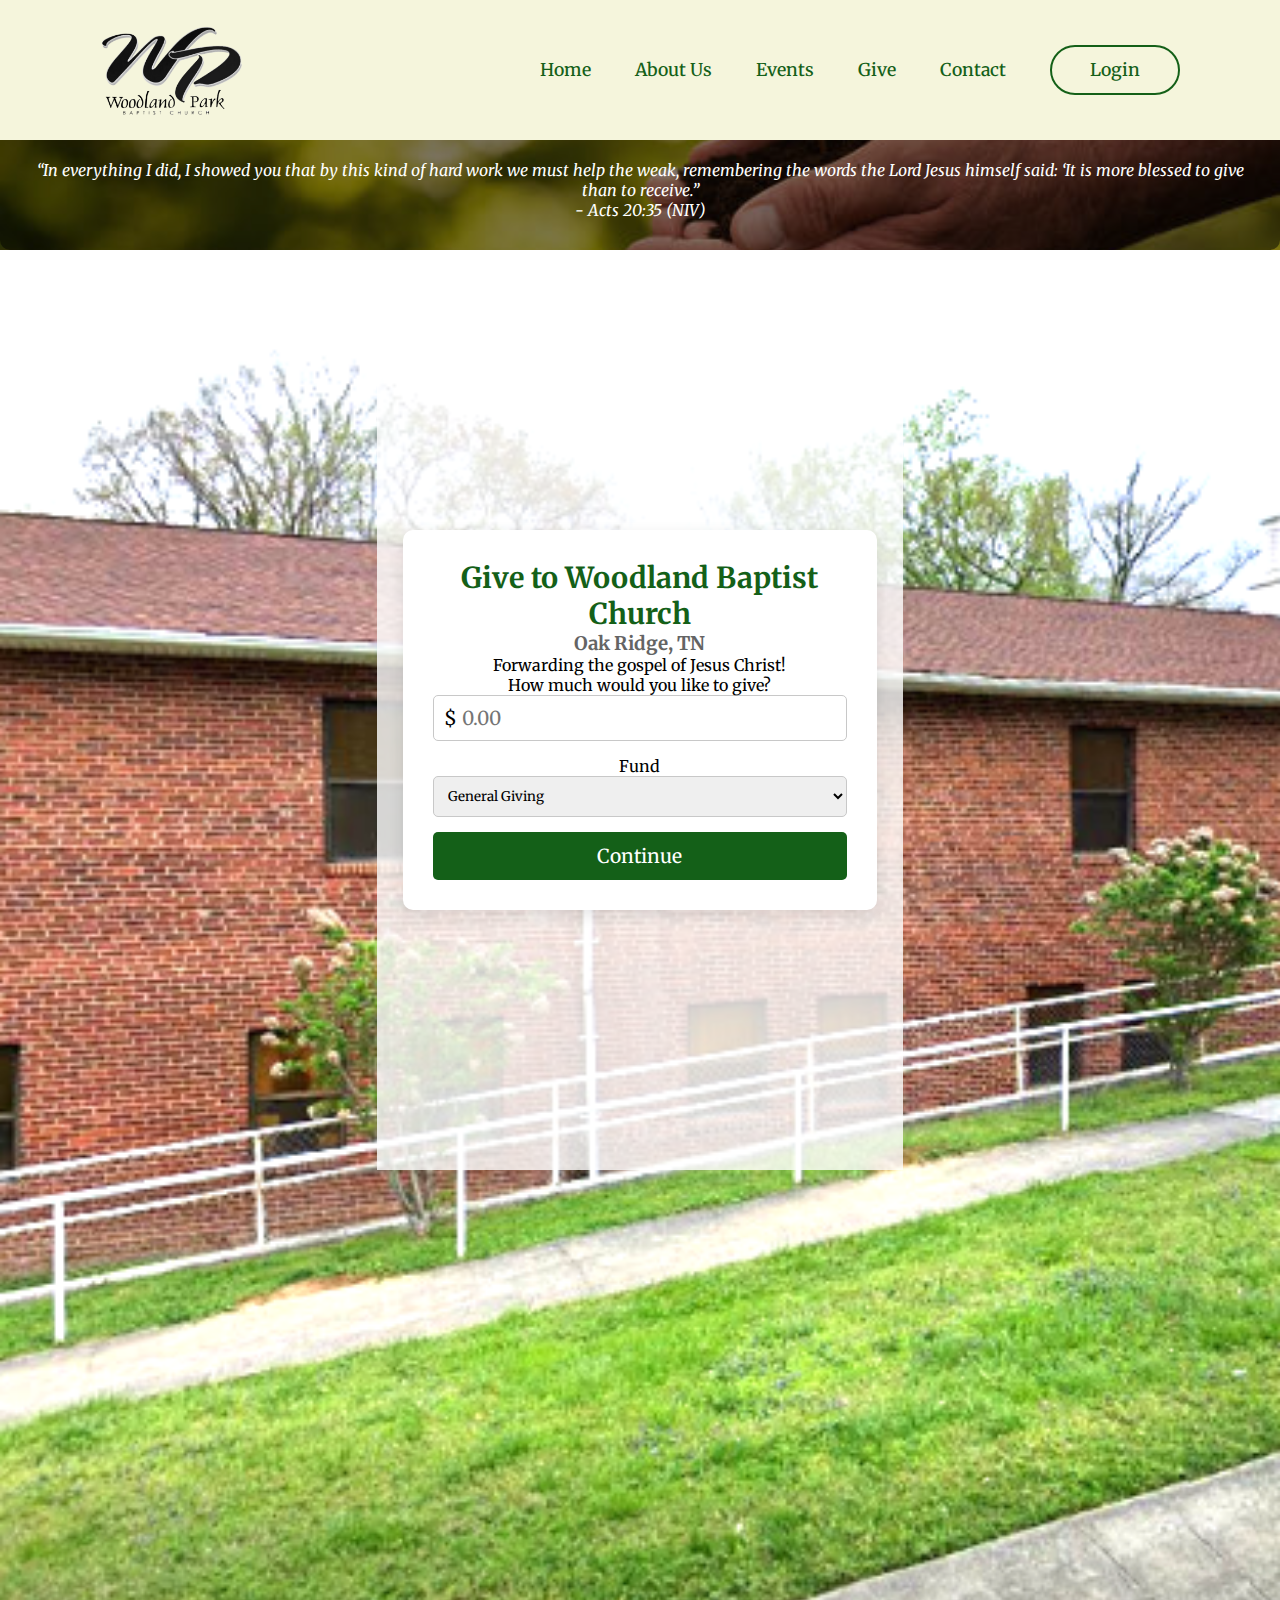
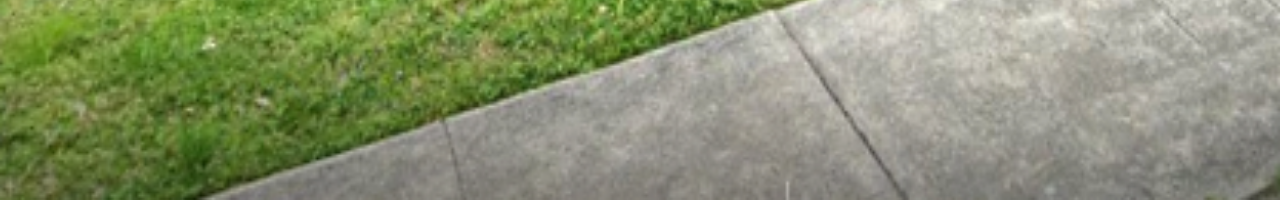
==== give.html @ a092a2c3 "Initial commit" ====
<!DOCTYPE html>
<html lang="en">
<head>
    <meta charset="UTF-8">
    <meta name="viewport" content="width=device-width, initial-scale=1.0">
    <title>Give - Woodland Baptist Church</title>
    <link rel="stylesheet" href="css/style.css">
</head>

<body>
    <header>
        <a href="index.html" class="logo">
            <img src="images/logo.png" alt="Woodland Park Baptist Church Logo">
        </a>
        <nav class="navigation">
            <a href="index.html">Home</a>
            <a href="#">About Us</a>
            <a href="#">Events</a>
            <a href="give.html">Give</a>
            <a href="#">Contact</a>
            <button class="btnLogin-popup">Login</button>
        </nav>
    </header>

    <div class="quote-box">
        <p>“In everything I did, I showed you that by this kind of hard work we must help the weak, 
            remembering the words the Lord Jesus himself said: ‘It is more blessed to give than to receive.”</p>
        <cite>- Acts 20:35 (NIV)</cite>
    </div>

    <section class="donation-container">
        <div class="donation-box">
            <h1>Give to Woodland Baptist Church</h1>
            <h3>Oak Ridge, TN</h3>
            <p>Forwarding the gospel of Jesus Christ!</p>



            <form class="donation-form">
                <label for="amount">How much would you like to give?</label>
                <div class="input-group">
                    <span>$</span>
                    <input type="number" id="amount" placeholder="0.00">
                </div>

                <label for="fund">Fund</label>
                <select id="fund">
                    <option value="general">General Giving</option>
                    <option value="missions">Missions</option>
                    <option value="building">Building Fund</option>
                </select>

                <button type="submit" class="btn-donate">Continue</button>
            </form>


        </div>
    </section>

    <script src="script.js"></script>
</body>
</html>
---- css/style.css ----
@import url('https://fonts.googleapis.com/css2?family=Merriweather:wght@300;400;700;900&display=swap');

* {
    margin: 0;
    padding:0;
    box-sizing: border-box;
    font-family: "Merriweather", serif;
}

/* Ensure scrollbar is always present */
html {
    overflow-y: scroll; /* Always show scrollbar */
}


/* Ensure the body layout aligns elements in a vertical column */
body {
    display: flex;
    flex-direction: column;
    background: url('../images/church.png') no-repeat center center;
    background-size: cover;
    align-items: center;
    justify-content: flex-start; /* Align content from the top */
    min-height: 200vh;
    padding-top: 50px;
}


header {
    position: fixed;
    top: 0;
    left: 0;
    width: 100%;
    padding: 20px 100px;
    background: #F5F5DC;
    display: flex;
    justify-content: space-between;
    align-items: center;
    z-index: 99;
}



.logo img {
    height: 100px; 
    width: auto; 
    display: block;
}

.navigation a {
    position: relative;
    font-size: 1.1em;
    color: rgb(20, 96, 24);
    text-decoration: none;
    font-weight: 500;
    margin-left: 40px;
}

.navigation a::after { 
    content: '';
    position:absolute;
    left: 0; 
    bottom: -6px;
    width: 100%;
    height: 3px;
    background: rgb(20, 96, 24);
    border-radius: 5px;
    transform: scaleX(0);
    transition: transform .5s;
}

.navigation a:hover::after {
    transform-origin: left;
    transform: scaleX(1);
}

.navigation .btnLogin-popup {
    width: 130px;
    height: 50px;
    background: transparent;
    border: 2px solid rgb(20, 96, 24);
    outline: none;
    border-radius: 40px;
    cursor: pointer;
    font-size: 1.1em;
    color: rgb(20, 96, 24);
    font-weight: 500;
    margin-left: 40px;
    transition: .5s;
}

.navigation .btnLogin-popup:hover {
    background: rgb(138, 202, 141);
    color: #162938
}

.hero {
    position: relative;
    width: 100%;
    height: 100vh;
    background: none;
    display: flex;
    justify-content: center;
    align-items: center;
    text-align: center;
    color: white;
}

.hero::before {
    content: "";
    position: absolute;
    top: 0;
    left: 0;
    width: 100%;
    height: 100%;
    background: rgba(0, 0, 0, 0.5);
}

.hero-content {
    position: relative;
    z-index: 2;
    max-width: 800px;
    padding: 20px;
    text-align: center;
}

.hero h1 {
    font-size: 3em;
    font-weight: 700;
    text-transform: uppercase;
}

.hero h2 {
    font-size: 2em;
    font-weight: 500;
    margin-bottom: 15px;
}

.hero p {
    font-size: 1.2em;
    font-weight: 400;
    max-width: 600px;
    margin: 0 auto;
}

.cta-buttons {
    margin-top: 20px;
}

.btn {
    display: inline-block;
    padding: 12px 24px;
    margin: 10px;
    text-decoration: none;
    font-size: 18px;
    font-weight: bold;
    border-radius: 50px;
    transition: all 0.3s ease-in-out;
}

.btn.primary {
    background: #28a745;
    color: white;
}

.btn.primary:hover {
    background: #218838;
}

.btn.secondary {
    background: #007bff;
    color: white;
}

.btn.secondary:hover {
    background: #0056b3;
}

.hero h1, .hero h2, .hero p, .cta-buttons {
    opacity: 0;
    transform: translateY(20px);
    animation: fadeInUp 1s ease-in-out forwards;
}

@keyframes fadeInUp {
    0% { opacity: 0; transform: translateY(20px); }
    100% { opacity: 1; transform: translateY(0); }
}

.donation-container {
    display: flex;
    justify-content: center;
    align-items: center;
    height: 100vh;
    background: rgba(255, 255, 255, 0.8);
}

.donation-box {
    background: white;
    padding: 30px;
    border-radius: 10px;
    box-shadow: 0px 5px 15px rgba(0, 0, 0, 0.1);
    text-align: center;
    max-width: 900px;
    width: 90%;
}

.donation-box h1 {
    font-size: 1.8em;
    color: rgb(20, 96, 24);
}

.donation-box h3 {
    color: rgb(100, 100, 100);
}

.input-group {
    display: flex;
    align-items: center;
    border: 1px solid rgb(200, 200, 200);
    padding: 10px;
    border-radius: 5px;
    margin-bottom: 15px;
}

.input-group span {
    font-size: 1.2em;
    margin-right: 5px;
}

.input-group input {
    border: none;
    font-size: 1.2em;
    width: 100%;
}

select {
    width: 100%;
    padding: 10px;
    border: 1px solid rgb(200, 200, 200);
    border-radius: 5px;
    margin-bottom: 15px;
}

.btn-donate {
    width: 100%;
    padding: 12px;
    background: rgb(20, 96, 24);
    color: white;
    font-size: 1.2em;
    border: none;
    border-radius: 5px;
    cursor: pointer;
}

.btn-donate:hover {
    background: rgb(15, 80, 20);
}

.quote-box {
    width: 100%; 
    margin: 80px auto 20px auto; /* Centers the box and adds spacing */
    text-align: center;
    font-style: italic;
    color: white; /* Ensure text is readable */
    padding: 30px;
    border-radius: 0px;
    position: relative;
    z-index: 1;

    /* Background Image */
    background: url('../images/give.jpg') no-repeat center center;
    background-size: cover;

    /* Add a dark overlay effect for readability */
    position: relative;
    overflow: hidden;
}

.quote-box::before {
    content: "";
    position: absolute;
    top: 0;
    left: 0;
    width: 100%;
    height: 100%;
    background: rgba(0, 0, 0, 0.5); /* Dark overlay */
    z-index: -1;
    border-radius: 10px;
}


/* Overlay for Quote */
.quote-overlay {
    background: rgba(20, 96, 24, 0.8); /* Green transparent overlay */
    color: white;
    text-align: center;
    padding: 20px;
    width: 80%;
    max-width: 700px;
    border-radius: 10px;
    box-shadow: 2px 2px 10px rgba(0, 0, 0, 0.2);
}

/* Quote Text Styling */
.quote-overlay h2 {
    font-size: 1.8em;
    font-weight: bold;
    margin-bottom: 10px;
}

.quote-overlay p {
    font-size: 1.2em;
    font-style: italic;
}
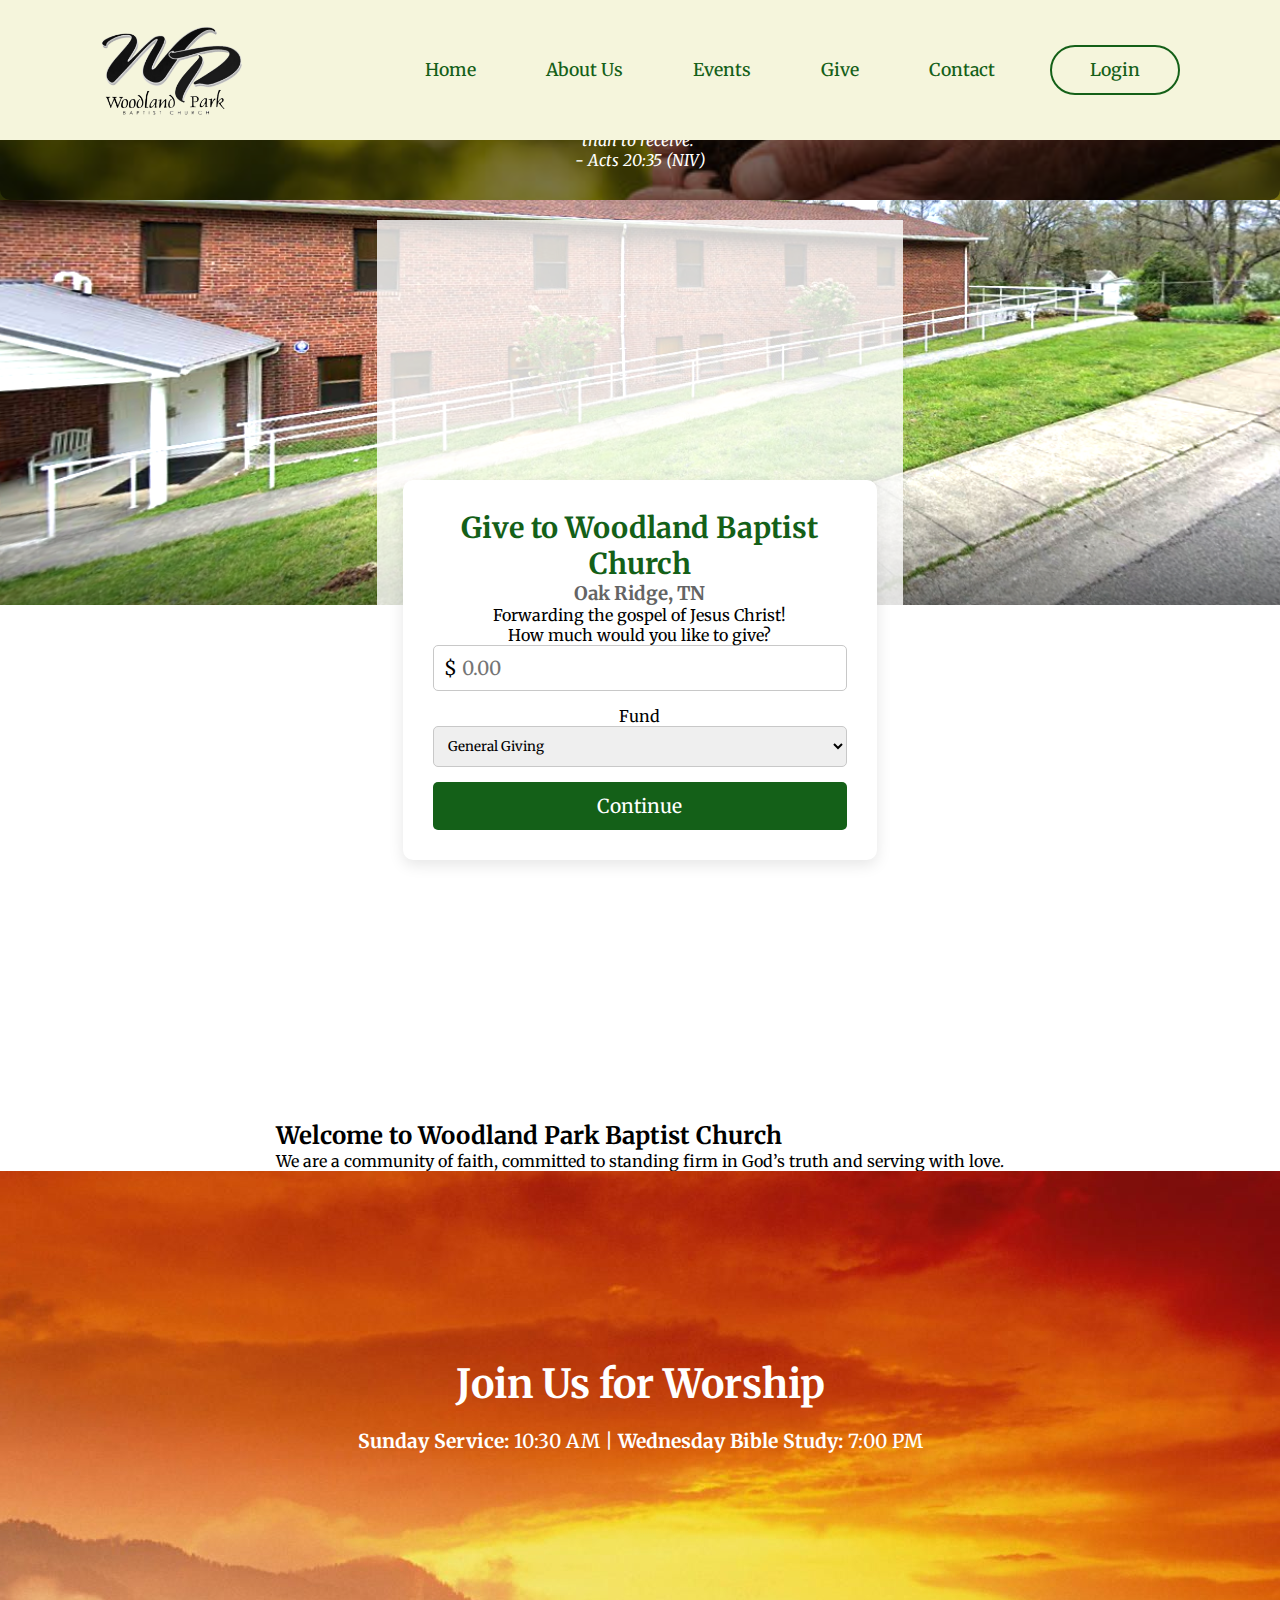
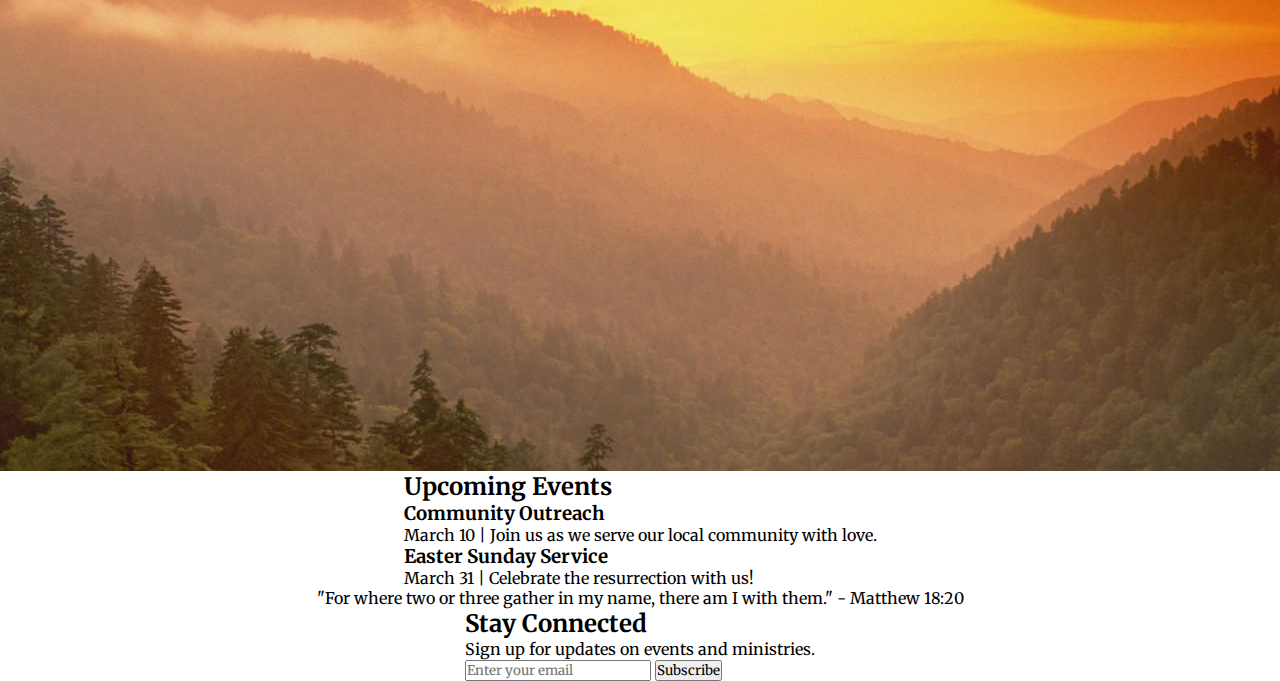
==== commit fc9543a6: "Updated hero and service-times sections" ====
--- a/give.html
+++ b/give.html
@@ -57,6 +57,41 @@
         </div>
     </section>
 
+    <section class="welcome">
+        <h2>Welcome to Woodland Park Baptist Church</h2>
+        <p>We are a community of faith, committed to standing firm in God’s truth and serving with love.</p>
+    </section>
+    
+    <section class="service-times">
+        <h2>Join Us for Worship</h2>
+        <p><strong>Sunday Service:</strong> 10:30 AM | <strong>Wednesday Bible Study:</strong> 7:00 PM</p>
+        <iframe src="https://www.google.com/maps/embed?pb=..." width="600" height="400"></iframe>
+    </section>
+    
+    <section class="events">
+        <h2>Upcoming Events</h2>
+        <div class="event">
+            <h3>Community Outreach</h3>
+            <p>March 10 | Join us as we serve our local community with love.</p>
+        </div>
+        <div class="event">
+            <h3>Easter Sunday Service</h3>
+            <p>March 31 | Celebrate the resurrection with us!</p>
+        </div>
+    </section>
+    
+    <section class="quote">
+        <p>"For where two or three gather in my name, there am I with them." - Matthew 18:20</p>
+    </section>
+    
+    <section class="newsletter">
+        <h2>Stay Connected</h2>
+        <p>Sign up for updates on events and ministries.</p>
+        <input type="email" placeholder="Enter your email">
+        <button>Subscribe</button>
+    </section>
+    
+
     <script src="script.js"></script>
 </body>
 </html>
--- a/css/style.css
+++ b/css/style.css
@@ -17,12 +17,13 @@
 body {
     display: flex;
     flex-direction: column;
-    background: url('../images/church.png') no-repeat center center;
-    background-size: cover;
+    background: url('../images/church.png') no-repeat top center;
+    background-size: contain;
     align-items: center;
     justify-content: flex-start; /* Align content from the top */
     min-height: 200vh;
     padding-top: 50px;
+    margin-bottom: 0;
 }
 
 
@@ -38,13 +39,16 @@
     align-items: center;
     z-index: 99;
 }
-
-
 
 .logo img {
     height: 100px; 
     width: auto; 
     display: block;
+}
+
+.navigation {
+    display: flex;
+    align-items: center;
 }
 
 .navigation a {
@@ -54,6 +58,9 @@
     text-decoration: none;
     font-weight: 500;
     margin-left: 40px;
+    padding: 10px 15px;
+    transition: background 0.3s ease-in-out;
+    border-radius: 5px;
 }
 
 .navigation a::after { 
@@ -94,6 +101,49 @@
     color: #162938
 }
 
+
+/* Dropdown Container */
+.dropdown {
+    position: relative;
+    display: inline-block;
+}
+
+/* Dropdown Content - Hidden by Default */
+.dropdown-content {
+    display: none;
+    position: absolute;
+    background: #F5F5DC;  /* Matches Navigation Background */
+    min-width: 200px;
+    
+    
+    z-index: 10;
+    top: 170%;
+    left: 0;
+    padding: 10px 0;
+}
+
+/* Dropdown Links */
+.dropdown-content a {
+    color: rgb(20, 96, 24);
+    padding: 12px 16px;
+    text-decoration: none;
+    display: block;
+    transition: background 0.3s ease-in-out;
+}
+
+/* Show Dropdown on Hover */
+.dropdown:hover .dropdown-content {
+    display: block;
+}
+
+/* Hover Effect for Dropdown Links */
+.dropdown-content a:hover {
+    background: rgba(20, 96, 24, 0.2);
+}
+
+
+
+
 .hero {
     position: relative;
     width: 100%;
@@ -104,6 +154,7 @@
     align-items: center;
     text-align: center;
     color: white;
+    
 }
 
 .hero::before {
@@ -113,7 +164,10 @@
     left: 0;
     width: 100%;
     height: 100%;
+    max-height: 100vh; /* Ensure it only covers the hero section */
     background: rgba(0, 0, 0, 0.5);
+    mask-image: linear-gradient(to bottom, rgba(0, 0, 0, 1) 70%, rgba(0, 0, 0, 0) 100%);
+    
 }
 
 .hero-content {
@@ -143,49 +197,17 @@
     margin: 0 auto;
 }
 
-.cta-buttons {
-    margin-top: 20px;
-}
-
-.btn {
-    display: inline-block;
-    padding: 12px 24px;
-    margin: 10px;
-    text-decoration: none;
-    font-size: 18px;
-    font-weight: bold;
-    border-radius: 50px;
-    transition: all 0.3s ease-in-out;
-}
-
-.btn.primary {
-    background: #28a745;
-    color: white;
-}
-
-.btn.primary:hover {
-    background: #218838;
-}
-
-.btn.secondary {
-    background: #007bff;
-    color: white;
-}
-
-.btn.secondary:hover {
-    background: #0056b3;
-}
-
-.hero h1, .hero h2, .hero p, .cta-buttons {
+@keyframes fadeInUp {
+    0% { opacity: 0; transform: translateY(20px); }
+    100% { opacity: 1; transform: translateY(0); }
+}
+
+.hero h1, .hero h2, .hero p {
     opacity: 0;
     transform: translateY(20px);
     animation: fadeInUp 1s ease-in-out forwards;
 }
 
-@keyframes fadeInUp {
-    0% { opacity: 0; transform: translateY(20px); }
-    100% { opacity: 1; transform: translateY(0); }
-}
 
 .donation-container {
     display: flex;
@@ -313,3 +335,57 @@
     font-size: 1.2em;
     font-style: italic;
 }
+
+html, body {
+    margin: 0;
+    padding: 0;
+    width: 100%;
+}
+
+
+.service-times {
+    background: url('../images/join.jpg') no-repeat top center; /* Full-width background */
+    width: 100vw; /* Ensures it spans the full viewport width */
+    height: 100vh; /* Section height */
+    display: flex;
+    flex-direction: column;
+    justify-content: center;
+    align-items: center;
+    text-align: left;
+    color: white; /* Ensures text is readable */
+    padding: 40px 20px;
+    margin: 0; /* Remove default margin */
+    position: relative;
+    left: 0;
+    right: 0;
+}
+
+/* Move only the text section to the left */
+.service-text {
+    align-self: flex-start; /* Aligns text block to the left */
+    max-width: 600px; /* Restricts width for a clean look */
+    padding-left: 10%; /* Moves text further to the left */
+}
+
+
+.service-times h2 {
+    font-size: 2.5rem;
+    font-weight: bold;
+    margin-bottom: 20px;
+    
+}
+
+.service-times p {
+    font-size: 1.2rem;
+    font-weight: 500;
+    margin-bottom: 30px;
+}
+
+.service-times iframe {
+    width: 80%;
+    max-width: 800px;
+    height: 400px;
+    border: none;
+    border-radius: 10px;
+}
+
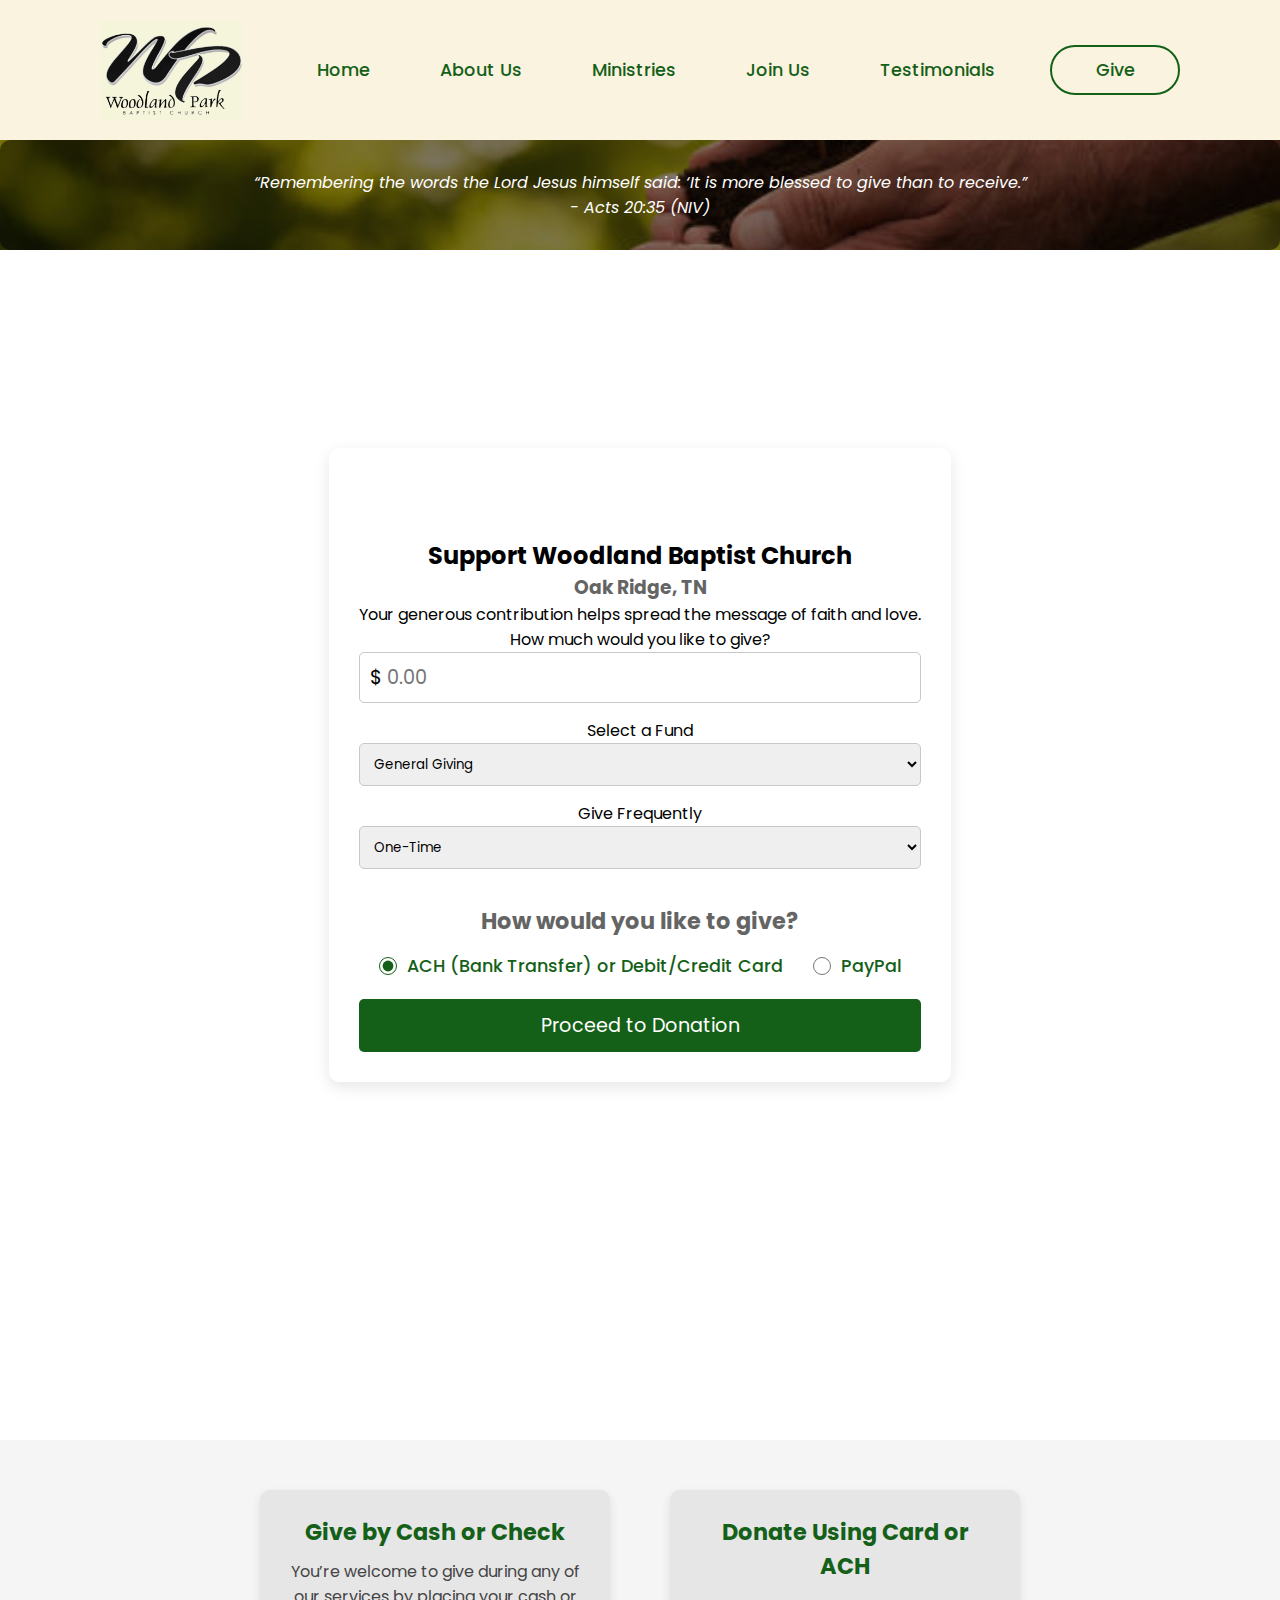
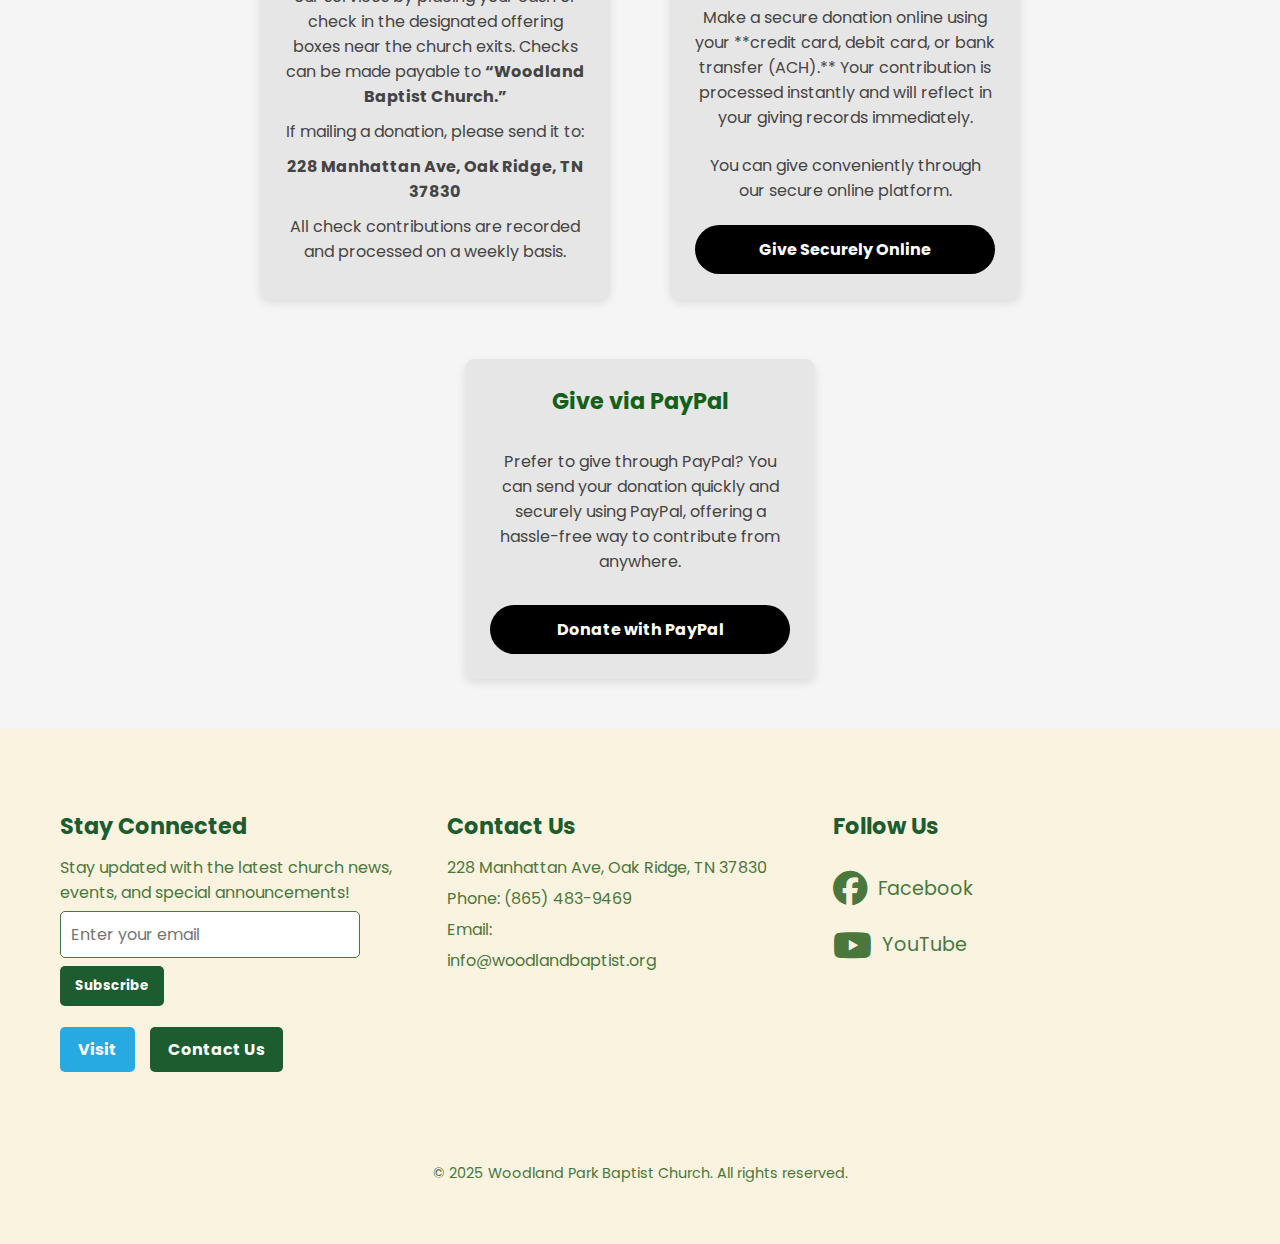
==== commit 0baeb4e8: "Updated home, give, pay, about" ====
--- a/give.html
+++ b/give.html
@@ -5,6 +5,8 @@
     <meta name="viewport" content="width=device-width, initial-scale=1.0">
     <title>Give - Woodland Baptist Church</title>
     <link rel="stylesheet" href="css/style.css">
+    <link rel="stylesheet" href="https://cdnjs.cloudflare.com/ajax/libs/font-awesome/6.4.2/css/all.min.css">
+
 </head>
 
 <body>
@@ -13,84 +15,165 @@
             <img src="images/logo.png" alt="Woodland Park Baptist Church Logo">
         </a>
         <nav class="navigation">
-            <a href="index.html">Home</a>
-            <a href="#">About Us</a>
-            <a href="#">Events</a>
-            <a href="give.html">Give</a>
-            <a href="#">Contact</a>
-            <button class="btnLogin-popup">Login</button>
+            <a href="#">Home</a>
+            <div class="dropdown">
+                <a href="#">About Us</a>
+                <div class="dropdown-content">
+                    <a href="#">Our History</a>
+                    <a href="#">Plan a Visit</a>
+                </div>
+            </div>
+
+            <div class="dropdown">
+                <a href="#">Ministries</a>
+                <div class="dropdown-content">
+                    <a href="#">Church Ministries</a>
+                    <a href="#">Worship</a>
+                    <a href="#">Community Outreach</a>
+                </div>
+            </div>
+
+            <div class="dropdown">
+                <a href="#">Join Us</a>
+                <div class="dropdown-content">
+                    <a href="#">Baptism</a>
+                    <a href="#">Volunteer Opportunities</a>
+                    <a href="#">Join a Group</a>
+                </div>
+            </div>
+
+            <div class="dropdown">
+                <a href="#">Testimonials</a>
+                <div class="dropdown-content">
+                    <a href="#">Member Stories</a>
+                    <a href="#">Faith Journeys</a>
+                </div>
+            </div>
+
+            <button class="btnLogin-popup">Give</button>
         </nav>
     </header>
 
     <div class="quote-box">
-        <p>“In everything I did, I showed you that by this kind of hard work we must help the weak, 
-            remembering the words the Lord Jesus himself said: ‘It is more blessed to give than to receive.”</p>
+        <p>“Remembering the words the Lord Jesus himself said: ‘It is more blessed to give than to receive.”</p>
         <cite>- Acts 20:35 (NIV)</cite>
     </div>
 
     <section class="donation-container">
         <div class="donation-box">
-            <h1>Give to Woodland Baptist Church</h1>
+            <h1>Make a Difference</h1>
+            <h2>Support Woodland Baptist Church</h2>
             <h3>Oak Ridge, TN</h3>
-            <p>Forwarding the gospel of Jesus Christ!</p>
+            <p>Your generous contribution helps spread the message of faith and love.</p>
 
-
-
-            <form class="donation-form">
+            <form class="donation-form" id="donationForm">
                 <label for="amount">How much would you like to give?</label>
                 <div class="input-group">
                     <span>$</span>
                     <input type="number" id="amount" placeholder="0.00">
                 </div>
 
-                <label for="fund">Fund</label>
+                <label for="fund">Select a Fund</label>
                 <select id="fund">
                     <option value="general">General Giving</option>
                     <option value="missions">Missions</option>
                     <option value="building">Building Fund</option>
                 </select>
 
-                <button type="submit" class="btn-donate">Continue</button>
-            </form>
+                <label for="frequency">Give Frequently</label> 
+                <select id="frequency">
+                    <option value="one-time">One-Time</option>
+                    <option value="weekly">Weekly</option>
+                    <option value="monthly">Monthly</option>
+                    <option value="yearly">Yearly</option>
+                </select>
+
+                <!-- Payment Selection Section -->
+<h3 class="payment-title">How would you like to give?</h3>
+<div class="payment-options">
+    <label class="payment-label">
+        <input type="radio" name="payment-method" value="ach-card" checked>
+        ACH (Bank Transfer) or Debit/Credit Card
+    </label>
+    <label class="payment-label">
+        <input type="radio" name="payment-method" value="paypal">
+        PayPal
+    </label>
+</div>
 
 
+                <button type="submit" class="btn-donate">Proceed to Donation</button>
+            </form>
         </div>
     </section>
 
-    <section class="welcome">
-        <h2>Welcome to Woodland Park Baptist Church</h2>
-        <p>We are a community of faith, committed to standing firm in God’s truth and serving with love.</p>
-    </section>
-    
-    <section class="service-times">
-        <h2>Join Us for Worship</h2>
-        <p><strong>Sunday Service:</strong> 10:30 AM | <strong>Wednesday Bible Study:</strong> 7:00 PM</p>
-        <iframe src="https://www.google.com/maps/embed?pb=..." width="600" height="400"></iframe>
-    </section>
-    
-    <section class="events">
-        <h2>Upcoming Events</h2>
-        <div class="event">
-            <h3>Community Outreach</h3>
-            <p>March 10 | Join us as we serve our local community with love.</p>
+    <section class="payment-info">
+        <div class="payment-method">
+            <h2>Give by Cash or Check</h2>
+            <p>
+                You’re welcome to give during any of our services by placing your cash or check in the designated offering boxes 
+                near the church exits. Checks can be made payable to <strong>“Woodland Baptist Church.”</strong>
+            </p>
+            <p>If mailing a donation, please send it to:</p>
+            <p><strong>228 Manhattan Ave, Oak Ridge, TN 37830</strong></p>
+            <p>All check contributions are recorded and processed on a weekly basis.</p>
         </div>
-        <div class="event">
-            <h3>Easter Sunday Service</h3>
-            <p>March 31 | Celebrate the resurrection with us!</p>
+
+        <div class="payment-method">
+            <h2>Donate Using Card or ACH</h2>
+            <p>
+                Make a secure donation online using your **credit card, debit card, or bank transfer (ACH).**  
+                Your contribution is processed instantly and will reflect in your giving records immediately.
+            </p>
+            <p>You can give conveniently through our secure online platform.</p>
+            <a href="#" class="btn-give-online">Give Securely Online</a>
+        </div>
+
+        <div class="payment-method">
+            <h2>Give via PayPal</h2>
+            <p>
+                Prefer to give through PayPal? You can send your donation quickly and securely using PayPal, 
+                offering a hassle-free way to contribute from anywhere.
+            </p>
+            <a href="https://www.paypal.com/donate" target="_blank" class="btn-give-online">Donate with PayPal</a>
         </div>
     </section>
-    
-    <section class="quote">
-        <p>"For where two or three gather in my name, there am I with them." - Matthew 18:20</p>
-    </section>
-    
-    <section class="newsletter">
-        <h2>Stay Connected</h2>
-        <p>Sign up for updates on events and ministries.</p>
-        <input type="email" placeholder="Enter your email">
-        <button>Subscribe</button>
-    </section>
-    
+
+    <footer class="footer">
+        <div class="footer-container">
+            <div class="footer-section stay-connected">
+                <h2>Stay Connected</h2>
+                <p>Stay updated with the latest church news, events, and special announcements!</p>
+                <form class="email-signup">
+                    <input type="email" placeholder="Enter your email" required>
+                    <button type="submit">Subscribe</button>
+                </form>
+
+                <div class="footer-buttons">
+                    <a href="#" class="visit">Visit</a>
+                    <a href="#" class="contact">Contact Us</a>
+                </div>
+            </div>
+            <div class="footer-section contact-info">
+                <h2>Contact Us</h2>
+                <p>228 Manhattan Ave, Oak Ridge, TN 37830</p>
+                <p>Phone: (865) 483-9469</p>
+                <p>Email: <a href="mailto:info@woodlandbaptist.org">info@woodlandbaptist.org</a></p>
+            </div>
+            <div class="footer-section social-media">
+                <h2>Follow Us</h2>
+                <div class="social-links">
+                    <a href="https://www.facebook.com/woodlandparkbapt" target="_blank">
+                        <i class="fa-brands fa-facebook"></i> Facebook
+                    </a>
+                    <a href="https://youtube.com" target="_blank">
+                        <i class="fa-brands fa-youtube"></i> YouTube
+                    </a>
+                </div>
+            </div>
+        </div>
+        <p class="footer-copyright">&copy; 2025 Woodland Park Baptist Church. All rights reserved.</p>
+    </footer>
 
     <script src="script.js"></script>
 </body>
--- a/css/style.css
+++ b/css/style.css
@@ -1,11 +1,13 @@
-@import url('https://fonts.googleapis.com/css2?family=Merriweather:wght@300;400;700;900&display=swap');
+@import url('https://fonts.googleapis.com/css2?family=Poppins:wght@300;400;500;600;700&display=swap');
+
 
 * {
     margin: 0;
-    padding:0;
+    padding: 0;
     box-sizing: border-box;
-    font-family: "Merriweather", serif;
-}
+    font-family: "Poppins", sans-serif;
+}
+
 
 /* Ensure scrollbar is always present */
 html {
@@ -17,14 +19,14 @@
 body {
     display: flex;
     flex-direction: column;
-    background: url('../images/church.png') no-repeat top center;
-    background-size: contain;
+    background: white; /* Set the background color to white */
     align-items: center;
     justify-content: flex-start; /* Align content from the top */
     min-height: 200vh;
-    padding-top: 50px;
+    padding-top: 140px;
     margin-bottom: 0;
 }
+
 
 
 header {
@@ -33,11 +35,12 @@
     left: 0;
     width: 100%;
     padding: 20px 100px;
-    background: #F5F5DC;
+    background: #FAF3E0;
     display: flex;
     justify-content: space-between;
     align-items: center;
     z-index: 99;
+    
 }
 
 .logo img {
@@ -102,60 +105,92 @@
 }
 
 
+/* Dropdown in home */
+/* Ensure the dropdown stays visible when hovering */
 /* Dropdown Container */
 .dropdown {
     position: relative;
     display: inline-block;
 }
 
-/* Dropdown Content - Hidden by Default */
+/* Dropdown Menu */
 .dropdown-content {
     display: none;
     position: absolute;
-    background: #F5F5DC;  /* Matches Navigation Background */
-    min-width: 200px;
+    background: #FAF3E0; /* Keep the same beige color */
+    min-width: 220px;
+    padding: 10px 0;
+    border-radius: 8px; /* Soft edges */
+    box-shadow: 0px 4px 8px rgba(0, 0, 0, 0.1); /* Light shadow for better visibility */
     
-    
-    z-index: 10;
-    top: 170%;
-    left: 0;
-    padding: 10px 0;
+    top: 100%; /* Correct position below the link */
+    left: -5px;
+    opacity: 0;
+    visibility: hidden;
+    transition: opacity 0.2s ease-in-out, visibility 0.2s ease-in-out, transform 0.2s ease-in-out;
+    transform: translateY(5px); /* Slight smooth dropdown effect */
+}
+
+/* Keep dropdown open when hovering over parent or dropdown itself */
+.dropdown:hover .dropdown-content,
+.dropdown-content:hover {
+    display: block;
+    opacity: 1;
+    visibility: visible;
+    transform: translateY(0);
 }
 
 /* Dropdown Links */
 .dropdown-content a {
-    color: rgb(20, 96, 24);
-    padding: 12px 16px;
+    color: rgb(20, 96, 24); /* Keep original green color */
+    padding: 12px 18px;
     text-decoration: none;
     display: block;
+    font-size: 1em;
+    font-weight: 500;
     transition: background 0.3s ease-in-out;
 }
 
-/* Show Dropdown on Hover */
-.dropdown:hover .dropdown-content {
+/* Hover Effect */
+.dropdown-content a:hover {
+    background: rgba(20, 96, 24, 0.2); /* Light green hover effect */
+    color: rgb(20, 96, 24); /* Keep the same green text color */
+    border-radius: 5px;
+}
+
+/* Add a small invisible buffer below the dropdown to prevent accidental closing */
+.dropdown::after {
+    content: "";
     display: block;
-}
-
-/* Hover Effect for Dropdown Links */
-.dropdown-content a:hover {
-    background: rgba(20, 96, 24, 0.2);
-}
-
-
-
-
+    position: absolute;
+    top: 100%;
+    left: 0;
+    width: 100%;
+    height: 10px; /* Buffer zone */
+    background: transparent;
+}
+
+
+/* hero in home*/
 .hero {
     position: relative;
-    width: 100%;
-    height: 100vh;
-    background: none;
+    width: 90%;
+    max-width: 1200px;
+    height: 100vh; /* Adjust height as needed */
+    background: url('../images/church.png') no-repeat center center;
+    background-size: cover;
     display: flex;
     justify-content: center;
     align-items: center;
     text-align: center;
     color: white;
-    
-}
+    border-radius: 15px;
+    overflow: hidden;
+    margin-top: 200px; 
+    margin-bottom: 50px; /* Keeps bottom spacing */
+    padding: 40px 0;
+}
+
 
 .hero::before {
     content: "";
@@ -164,10 +199,8 @@
     left: 0;
     width: 100%;
     height: 100%;
-    max-height: 100vh; /* Ensure it only covers the hero section */
     background: rgba(0, 0, 0, 0.5);
     mask-image: linear-gradient(to bottom, rgba(0, 0, 0, 1) 70%, rgba(0, 0, 0, 0) 100%);
-    
 }
 
 .hero-content {
@@ -209,12 +242,16 @@
 }
 
 
+/*donation in give*/
 .donation-container {
     display: flex;
     justify-content: center;
     align-items: center;
     height: 100vh;
+    min-height: 150vh;
     background: rgba(255, 255, 255, 0.8);
+    
+    margin-top: -180px; 
 }
 
 .donation-box {
@@ -223,19 +260,36 @@
     border-radius: 10px;
     box-shadow: 0px 5px 15px rgba(0, 0, 0, 0.1);
     text-align: center;
-    max-width: 900px;
-    width: 90%;
+    max-width: 1100px;
+    width: 100%;
 }
 
 .donation-box h1 {
-    font-size: 1.8em;
+    font-size: 2.5em; /* Make it slightly bigger */
     color: rgb(20, 96, 24);
+    font-weight: bold;
+    opacity: 0; /* Start invisible */
+    transform: translateY(20px); /* Start lower */
+    animation: fadeInUp 1s ease-in-out forwards;
+}
+
+/* Animation Keyframes */
+@keyframes fadeInUp {
+    0% {
+        opacity: 0;
+        transform: translateY(20px);
+    }
+    100% {
+        opacity: 1;
+        transform: translateY(0);
+    }
 }
 
 .donation-box h3 {
     color: rgb(100, 100, 100);
 }
 
+/* number input*/
 .input-group {
     display: flex;
     align-items: center;
@@ -279,6 +333,228 @@
     background: rgb(15, 80, 20);
 }
 
+/* Payment Title */
+.payment-title {
+    font-size: 1.4em;
+    font-weight: bold;
+    color: rgb(20, 96, 24);
+    margin-top: 20px;
+    text-align: center;
+}
+
+/* Payment Options (ACH / Card) */
+.payment-options {
+    display: flex;
+    justify-content: center;
+    gap: 30px;
+    margin: 15px 0 20px;
+}
+
+.payment-label {
+    font-size: 1.1em;
+    color: rgb(20, 96, 24);
+    font-weight: 500;
+    cursor: pointer;
+    display: flex;
+    align-items: center;
+    gap: 10px;
+}
+
+/* Style Radio Buttons */
+.payment-options input[type="radio"] {
+    width: 18px;
+    height: 18px;
+    accent-color: rgb(20, 96, 24); /* Green color matching theme */
+}
+/*payment info below donation*/
+/*big container*/
+.payment-info {
+    display: flex;
+    justify-content: center;
+    align-items: stretch;
+    gap: 60px;
+    padding: 50px 10%;
+    background: #f5f5f5; /* Light grey background */
+    flex-wrap: wrap;
+    width: 100vw; /* Make it span the full viewport width */
+    max-width: 100%; /* Ensures it doesn't get constrained */
+}
+
+
+/* Equal Height Payment Method Boxes */
+.payment-method {
+    background: #e6e6e6; /* Slightly darker than section */
+    padding: 25px;
+    border-radius: 10px;
+    text-align: center;
+    max-width: 350px;
+    width: 100%;
+    min-height: 320px; /* Ensures all containers have the same height */
+    display: flex;
+    flex-direction: column;
+    justify-content: space-between; /* Ensures even spacing */
+    box-shadow: 0px 4px 10px rgba(0, 0, 0, 0.1);
+}
+
+/* Titles */
+.payment-method h2 {
+    font-size: 1.4em;
+    font-weight: bold;
+    color: rgb(20, 96, 24);
+    margin-bottom: 10px;
+}
+
+/* Paragraphs */
+.payment-method p {
+    font-size: 1em;
+    color: #444;
+    margin-bottom: 10px;
+}
+
+/* Give Online Buttons */
+.btn-give-online {
+    display: inline-block;
+    padding: 12px 20px;
+    background: black;
+    color: white;
+    font-size: 1em;
+    font-weight: bold;
+    text-decoration: none;
+    border-radius: 30px;
+    transition: background 0.3s ease-in-out;
+}
+
+.btn-give-online:hover {
+    background: rgb(20, 96, 24);
+}
+
+/* Payment Form Container */
+.payment-container {
+    max-width: 500px;
+    margin: 50px auto;
+    padding: 30px;
+    background: white;
+    border-radius: 10px;
+    box-shadow: 0px 5px 15px rgba(0, 0, 0, 0.1);
+    text-align: center;
+}
+
+/* Payment Input Fields */
+.payment-input {
+    width: 100%;
+    padding: 12px;
+    margin: 10px 0;
+    border: 1px solid #ccc;
+    border-radius: 5px;
+    font-size: 1em;
+}
+
+/* ACH Payment Section */
+.ach-payment-section {
+    margin-top: 20px;
+    padding: 20px;
+    border: 1px solid #ccc;
+    border-radius: 8px;
+    background: #f9f9f9;
+}
+
+/* ACH Payment Section Styling */
+.ach-input-container {
+    display: flex;
+    flex-direction: column;
+    gap: 15px;
+    margin-bottom: 15px;
+}
+
+/* Routing and Account Number Labels with Input Beside */
+.ach-input-group {
+    display: flex;
+    align-items: center; /* Align text and input */
+    justify-content: space-between;
+    gap: 15px;
+}
+
+/* Labels for ACH Inputs */
+.ach-input-group label {
+    flex: 1; /* Makes sure labels are aligned left */
+    font-size: 1.1em;
+    color: rgb(20, 96, 24);
+    font-weight: 500;
+}
+
+/* Inputs Adjustments */
+.ach-input-group input {
+    flex: 2; /* Makes input boxes larger */
+    padding: 12px;
+    border: 1px solid #ccc;
+    border-radius: 5px;
+    font-size: 1em;
+}
+
+
+/* Hide Sections Initially */
+.hidden {
+    display: none;
+}
+
+/* Masked Account & Routing Display */
+.masked-text {
+    font-size: 1.1em;
+    font-weight: bold;
+    color: rgb(20, 96, 24);
+    margin-top: 10px;
+}
+
+/* Account Type Selection (Checking or Savings) */
+.account-type-selection {
+    display: flex;
+    justify-content: center;
+    gap: 20px;
+    margin-top: 15px;
+}
+
+.account-type-selection label {
+    font-size: 1.1em;
+    color: rgb(20, 96, 24);
+    font-weight: 500;
+    cursor: pointer;
+    display: flex;
+    align-items: center;
+    gap: 8px;
+}
+
+/* Style Radio Buttons for Account Type */
+.account-type-selection input[type="radio"] {
+    width: 16px;
+    height: 16px;
+    accent-color: rgb(20, 96, 24);
+}
+
+/* Submit Button */
+.btn-submit {
+    width: 100%;
+    padding: 12px;
+    background: rgb(20, 96, 24);
+    color: white;
+    font-size: 1.2em;
+    border: none;
+    border-radius: 5px;
+    cursor: pointer;
+    margin-top: 20px;
+    transition: background 0.3s ease-in-out;
+}
+
+.btn-submit:hover {
+    background: rgb(15, 80, 20);
+}
+
+
+
+
+
+
+
+/* quote box in give*/
 .quote-box {
     width: 100%; 
     margin: 80px auto 20px auto; /* Centers the box and adds spacing */
@@ -297,6 +573,7 @@
     /* Add a dark overlay effect for readability */
     position: relative;
     overflow: hidden;
+    margin-top: 140px;
 }
 
 .quote-box::before {
@@ -343,37 +620,63 @@
 }
 
 
+
+/*service time in home*/
 .service-times {
-    background: url('../images/join.jpg') no-repeat top center; /* Full-width background */
-    width: 100vw; /* Ensures it spans the full viewport width */
-    height: 100vh; /* Section height */
-    display: flex;
-    flex-direction: column;
-    justify-content: center;
+    background: url('../images/join.jpg') no-repeat top center;
+    background-size: cover;
+    
+    width: 100vw;
+    height: 100vh;
+    display: flex;
+    flex-direction: row; /* Align elements in a row */
+    justify-content: space-between; /* Push items to opposite sides */
     align-items: center;
     text-align: left;
-    color: white; /* Ensures text is readable */
-    padding: 40px 20px;
-    margin: 0; /* Remove default margin */
+    color: white;
+    padding: 40px 10%;
+    margin: 0;
     position: relative;
-    left: 0;
-    right: 0;
-}
-
-/* Move only the text section to the left */
+}
+
+/* Ensure text stays on the left */
 .service-text {
-    align-self: flex-start; /* Aligns text block to the left */
-    max-width: 600px; /* Restricts width for a clean look */
-    padding-left: 10%; /* Moves text further to the left */
-}
-
+    flex: 1; /* Takes up half the space */
+    max-width: 600px;
+}
+
+@keyframes flyUp {
+    0% {
+        opacity: 0;
+        transform: translateY(50px);
+    }
+    100% {
+        opacity: 1;
+        transform: translateY(0);
+    }
+}
 
 .service-times h2 {
     font-size: 2.5rem;
     font-weight: bold;
     margin-bottom: 20px;
-    
-}
+    opacity: 0; /* Start invisible */
+    transform: translateY(50px); /* Start lower */
+    transition: opacity 1.5s ease-out, transform 1.5s ease-out;
+}
+
+/* This class is added to trigger animation */
+.service-times h2.animate {
+    opacity: 1;
+    transform: translateY(0);
+}
+
+/* Prevents animation from running again once it has played */
+.service-times h2.animated {
+    opacity: 1;
+    transform: translateY(0);
+}
+
 
 .service-times p {
     font-size: 1.2rem;
@@ -382,10 +685,463 @@
 }
 
 .service-times iframe {
-    width: 80%;
-    max-width: 800px;
+    flex: 1; /* Takes up the remaining space */
+    max-width: 600px; /* Adjust width if needed */
     height: 400px;
     border: none;
     border-radius: 10px;
 }
 
+
+
+/*slide pictures in about*/
+.slideshow-container {
+    width: 100%;
+    max-width: 1000px;
+    position: relative;
+    margin: auto;
+    overflow: hidden;
+    height: 500px; 
+    margin-top: 200px;
+    margin-bottom: 50px;
+}
+
+.slide {
+    position: absolute;
+    width: 100%;
+    opacity: 0;
+    transition: opacity 3.0s ease-in-out;
+}
+
+.slide img {
+    width: 100%;
+    height: 100%;
+    object-fit: cover;
+    border-radius: 10px;
+}
+
+
+/*history in about*/
+.history {
+    background: #A9A9A9; /* Solid grey background */
+    width: 100vw;
+    height: 100vh;
+    display: flex;
+    flex-direction: column; /* Stack elements vertically */
+    justify-content: flex-start; /* Center content */
+    align-items: center;
+    text-align: center;
+    color: white;
+    padding: 40px 10%;
+    margin: 0;
+    position: relative;
+    padding: 40px 10%;
+}
+
+.history h2 {
+    font-size: 3rem; /* Bigger title */
+    font-weight: bold;
+    text-transform: uppercase;
+    
+}
+
+.history p {
+    font-size: 1.5rem;
+    font-weight: 500;
+    max-width: 800px;
+    text-align: center;
+}
+
+
+
+/*our values in about*/
+.our-values {
+    background: #f8f8f8; /* Light grey background */
+    padding: 80px 10%;
+    text-align: center;
+}
+
+.our-values h2 {
+    font-size: 2.8rem;
+    font-weight: bold;
+    text-transform: uppercase;
+    margin-bottom: 40px;
+    color: #144818; /* Dark green for church aesthetic */
+}
+
+.values-container {
+    display: flex;
+    flex-wrap: wrap;
+    gap: 20px;
+    justify-content: center;
+}
+
+.value-card {
+    background: white;
+    border-radius: 12px;
+    box-shadow: 0px 4px 10px rgba(0, 0, 0, 0.1);
+    overflow: hidden;
+    width: 260px;
+    text-align: center;
+    padding: 20px;
+    transition: transform 0.3s ease, box-shadow 0.3s ease;
+}
+
+.value-card img {
+    width: 100%;
+    height: 180px;
+    object-fit: cover;
+    border-radius: 10px;
+}
+
+.value-card h3 {
+    font-size: 1.5rem;
+    margin-top: 15px;
+    color: #144818; /* Consistent with header */
+}
+
+.value-card p {
+    font-size: 1rem;
+    color: #555;
+    margin-top: 10px;
+}
+
+.value-card:hover {
+    transform: translateY(-5px);
+    box-shadow: 0px 6px 12px rgba(0, 0, 0, 0.2);
+}
+
+
+/* our leadership in about*/
+.leadership {
+    background: #f4f4f4; /* Soft light grey background */
+    padding: 80px 10%;
+    text-align: center;
+}
+
+.leadership h2 {
+    font-size: 2.8rem;
+    font-weight: bold;
+    text-transform: uppercase;
+    margin-bottom: 40px;
+    color: #144818; /* Dark green church color */
+}
+
+.leader-container {
+    display: flex;
+    flex-wrap: wrap;
+    justify-content: center;
+    align-items: center;
+    gap: 40px;
+}
+
+.leader-image {
+    width: 280px;
+    height: 280px;
+    overflow: hidden;
+    border-radius: 20px; /* Slightly different than a circle */
+    display: flex;
+    justify-content: center;
+    align-items: center;
+}
+
+.leader-image img {
+    width: 100%;
+    height: 100%;
+    object-fit: cover;
+    border-radius: 20px; /* Adds uniqueness */
+}
+
+.leader-info {
+    max-width: 600px;
+    text-align: left;
+}
+
+.leader-info h3 {
+    font-size: 1.8rem;
+    color: #144818;
+    font-weight: bold;
+    margin-bottom: 10px;
+}
+
+.leader-info p {
+    font-size: 1.1rem;
+    color: #333;
+    margin-bottom: 15px;
+}
+
+.btn-learn-more {
+    display: inline-block;
+    padding: 12px 24px;
+    background: #144818;
+    color: white;
+    font-size: 1rem;
+    text-decoration: none;
+    border-radius: 8px;
+    transition: background 0.3s ease-in-out;
+}
+
+.btn-learn-more:hover {
+    background: #0f3a12;
+}
+
+
+
+/* Modern Footer Styling */
+.footer {
+    background: #FAF3E0; /* Soft warm beige */
+    padding: 50px 0;
+    font-family: 'Merriweather', serif;
+    width: 100%;
+    position: relative;
+    color: #0f3a12; /* Dark green text */
+}
+
+/* Footer Layout */
+.footer-container {
+    display: flex;
+    flex-wrap: wrap;
+    justify-content: space-between; /* Distributes sections evenly */
+    max-width: 1200px;
+    margin: 0 auto;
+    padding: 30px 20px;
+}
+
+/* Footer Sections */
+.footer-section {
+    flex: 1;
+    min-width: 280px;
+    margin-bottom: 20px;
+    text-align: left; /* Ensures left alignment */
+}
+
+/* Section Headings */
+.footer-section h2 {
+    font-size: 1.4em;
+    margin-bottom: 12px;
+    font-weight: 700;
+    color: #1C5C2E; /* Darker green for better contrast */
+}
+
+/* Text and Links */
+.footer-section p, .footer-section a {
+    color: #4A773C; /* Muted green for readability */
+    text-decoration: none;
+    font-size: 1em;
+    margin: 6px 0;
+    display: block;
+    transition: color 0.3s ease;
+}
+
+.footer-section a:hover {
+    color: #1C5C2E;
+}
+
+/* Email Sign-up */
+.email-signup {
+    display: flex;
+    flex-direction: column;
+    gap: 8px;
+    align-items: flex-start;
+}
+
+.email-signup input {
+    padding: 10px;
+    border: 1px solid #4A773C;
+    border-radius: 5px;
+    font-size: 1em;
+    width: 100%;
+    max-width: 300px;
+}
+
+.email-signup button {
+    background: #1C5C2E;
+    border: none;
+    color: white;
+    padding: 10px 15px;
+    border-radius: 5px;
+    cursor: pointer;
+    font-weight: bold;
+}
+
+.email-signup button:hover {
+    background: #144818;
+}
+
+/* Footer Buttons */
+.footer-buttons {
+    display: flex;
+    gap: 15px;
+    margin-top: 15px;
+}
+
+.footer-buttons a {
+    padding: 10px 18px;
+    border-radius: 5px;
+    text-decoration: none;
+    font-weight: bold;
+    font-size: 1em;
+    display: inline-block;
+    text-align: center;
+}
+
+/* Visit Button */
+.footer-buttons .visit {
+    background: #27A9E1;
+    color: white;
+}
+
+/* Contact Us Button */
+.footer-buttons .contact {
+    background: #1C5C2E;
+    color: white;
+}
+
+.footer-buttons a:hover {
+    opacity: 0.8;
+}
+
+/* Centered "Follow Us" Title */
+.social-media {
+    display: flex;
+    flex-direction: column;
+    align-items: flex-start; /* Aligns title to the left */
+    gap: 10px;
+}
+
+/* Social Media Icons - Stack Vertically */
+.social-links {
+    display: flex;
+    flex-direction: column; /* Stack icons vertically */
+    gap: 10px;
+}
+
+/* Social Media Icon Links */
+.social-links a {
+    font-size: 1.2em;
+    color: #4A773C;
+    text-decoration: none;
+    display: flex;
+    align-items: center;
+    gap: 10px;
+}
+
+/* Adjust icon sizes */
+.social-links a i {
+    font-size: 1.8em;
+}
+
+/* Hover Effect */
+.social-links a:hover {
+    color: #1C5C2E;
+}
+.footer-copyright {
+    text-align: center; /* Centers the text */
+    margin-top: 25px;
+    padding: 10px 0;
+    font-size: 0.9em;
+    color: #4A773C;
+    width: 100%; /* Ensures full width */
+}
+
+
+.daily-devotional {
+    position: relative;
+    text-align: center;
+    background: url('../images/daily.jpg') no-repeat center center;
+    background-size: cover;
+    background-attachment: fixed; /* Creates a parallax effect */
+    padding: 80px 10%;
+    color: white;
+    border-radius: 10px;
+    margin: 40px 0;
+    box-shadow: 0 4px 8px rgba(0, 0, 0, 0.2);
+    overflow: hidden;
+}
+
+/* Dark overlay for better readability */
+.daily-devotional::before {
+    content: "";
+    position: absolute;
+    top: 0;
+    left: 0;
+    width: 100%;
+    height: 100%;
+    background: rgba(0, 0, 0, 0.5); /* Darken for contrast */
+    z-index: 1;
+}
+
+/* Ensure text is readable over the background */
+.daily-devotional h2,
+.daily-devotional blockquote,
+.daily-devotional button {
+    position: relative;
+    z-index: 2;
+}
+
+/* Heading Style */
+.daily-devotional h2 {
+    font-size: 2.5rem;
+    font-weight: bold;
+    text-transform: uppercase;
+    margin-bottom: 20px;
+}
+
+/* Blockquote Styling */
+.daily-devotional blockquote {
+    font-size: 1.8rem;
+    font-style: italic;
+    background: rgba(255, 255, 255, 0.2); /* Semi-transparent background */
+    padding: 25px;
+    border-left: 5px solid #ffdd57; /* Golden accent */
+    max-width: 700px;
+    margin: 0 auto;
+    box-shadow: 0 2px 6px rgba(0, 0, 0, 0.2);
+    border-radius: 8px;
+    backdrop-filter: blur(5px);
+}
+
+/* Button Style */
+.daily-devotional button {
+    margin-top: 25px;
+    padding: 15px 25px;
+    font-size: 1.2rem;
+    font-weight: bold;
+    background: #ffdd57; /* Gold button */
+    color: black;
+    border: none;
+    border-radius: 5px;
+    cursor: pointer;
+    transition: background 0.3s ease-in-out, transform 0.2s;
+}
+
+/* Button Hover Effect */
+.daily-devotional button:hover {
+    background: #ffc107;
+    transform: scale(1.08);
+}
+
+/* Responsive Design */
+@media (max-width: 768px) {
+    .daily-devotional {
+        padding: 60px 5%;
+    }
+
+    .daily-devotional h2 {
+        font-size: 2rem;
+    }
+
+    .daily-devotional blockquote {
+        font-size: 1.4rem;
+    }
+
+    .daily-devotional button {
+        font-size: 1rem;
+        padding: 12px 20px;
+    }
+}
+
+
+
+
+
